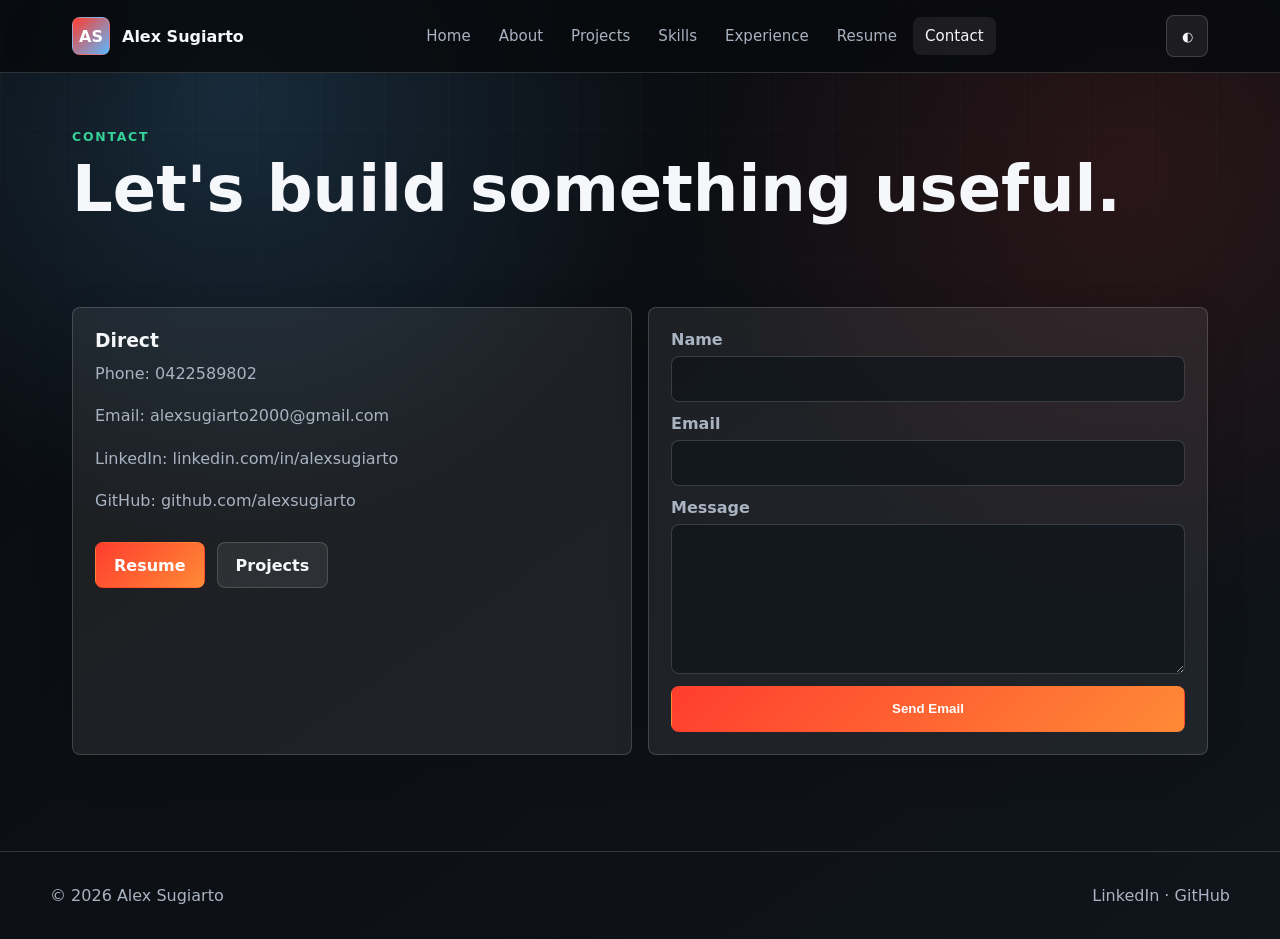
==== contact.html @ 31aed3fa "Add files via upload" ====
<!doctype html>
<html lang="en" data-theme="dark">
<head><meta charset="utf-8"><meta name="viewport" content="width=device-width, initial-scale=1"><title>Contact | Alex Sugiarto</title><link rel="stylesheet" href="assets/styles.css"></head>
<body>
  <header class="site-header"><nav class="nav"><a class="brand" href="index.html"><span class="brand-mark">AS</span><span>Alex Sugiarto</span></a><div class="nav-links"><a href="index.html">Home</a><a href="about.html">About</a><a href="projects/index.html">Projects</a><a href="skills.html">Skills</a><a href="experience.html">Experience</a><a href="resume.html">Resume</a><a class="active" href="contact.html">Contact</a></div><div class="nav-actions"><button class="icon-btn" data-theme-toggle aria-label="Toggle theme">◐</button><button class="menu-btn" data-menu-toggle aria-label="Open menu">☰</button></div></nav></header>
  <main class="page">
    <p class="eyebrow reveal">Contact</p><h1 class="page-title reveal">Let's build something useful.</h1>
    <section class="grid two section reveal">
      <div class="card">
        <h3>Direct</h3>
        <p>Phone: <a href="tel:+61422589802">0422589802</a></p>
        <p>Email: <a href="mailto:alexsugiarto2000@gmail.com">alexsugiarto2000@gmail.com</a></p>
        <p>LinkedIn: <a href="https://linkedin.com/in/alexsugiarto">linkedin.com/in/alexsugiarto</a></p>
        <p>GitHub: <a href="https://github.com/alexsugiarto">github.com/alexsugiarto</a></p>
        <div class="button-row"><a class="btn primary" href="assets/Alex_Sugiarto_Resume.pdf" download>Resume</a><a class="btn" href="projects/index.html">Projects</a></div>
      </div>
      <form class="card contact-form" data-contact-form>
        <label class="field">Name<input name="name" autocomplete="name" required></label>
        <label class="field">Email<input name="email" type="email" autocomplete="email" required></label>
        <label class="field">Message<textarea name="message" required></textarea></label>
        <button class="btn primary" type="submit">Send Email</button>
      </form>
    </section>
  </main>
  <footer class="footer"><div class="footer-inner"><span>© 2026 Alex Sugiarto</span><span><a href="https://linkedin.com/in/alexsugiarto">LinkedIn</a> · <a href="https://github.com/alexsugiarto">GitHub</a></span></div></footer><script src="assets/main.js"></script>
</body></html>
---- assets/styles.css ----
:root {
  color-scheme: dark;
  --bg: #080a0d;
  --bg-2: #10151b;
  --surface: rgba(255, 255, 255, 0.075);
  --surface-strong: rgba(255, 255, 255, 0.12);
  --text: #f5f7fb;
  --muted: #a9b3c1;
  --line: rgba(255, 255, 255, 0.16);
  --accent: #ff3d2e;
  --accent-2: #36d399;
  --accent-3: #5ab8ff;
  --shadow: 0 24px 70px rgba(0, 0, 0, 0.34);
  --radius: 8px;
  --max: 1180px;
  --font: Inter, ui-sans-serif, system-ui, -apple-system, BlinkMacSystemFont, "Segoe UI", sans-serif;
}

:root[data-theme="light"] {
  color-scheme: light;
  --bg: #f6f7f9;
  --bg-2: #ffffff;
  --surface: rgba(9, 18, 29, 0.062);
  --surface-strong: rgba(9, 18, 29, 0.1);
  --text: #111722;
  --muted: #53606f;
  --line: rgba(11, 22, 34, 0.16);
  --shadow: 0 24px 70px rgba(28, 39, 55, 0.14);
}

* { box-sizing: border-box; }

html {
  scroll-behavior: smooth;
}

body {
  margin: 0;
  font-family: var(--font);
  background:
    radial-gradient(circle at 18% 10%, rgba(90, 184, 255, 0.18), transparent 28rem),
    radial-gradient(circle at 88% 18%, rgba(255, 61, 46, 0.12), transparent 28rem),
    linear-gradient(145deg, var(--bg), var(--bg-2));
  color: var(--text);
  min-height: 100vh;
  letter-spacing: 0;
}

body::before {
  content: "";
  position: fixed;
  inset: 0;
  pointer-events: none;
  background-image:
    linear-gradient(rgba(255,255,255,0.035) 1px, transparent 1px),
    linear-gradient(90deg, rgba(255,255,255,0.035) 1px, transparent 1px);
  background-size: 64px 64px;
  mask-image: linear-gradient(to bottom, rgba(0,0,0,0.55), transparent 70%);
}

a { color: inherit; text-decoration: none; }

img, svg { max-width: 100%; display: block; }

.site-header {
  position: sticky;
  top: 0;
  z-index: 20;
  backdrop-filter: blur(18px);
  background: color-mix(in srgb, var(--bg) 82%, transparent);
  border-bottom: 1px solid var(--line);
}

.nav {
  max-width: var(--max);
  margin: 0 auto;
  min-height: 72px;
  padding: 0 22px;
  display: flex;
  align-items: center;
  justify-content: space-between;
  gap: 18px;
}

.brand {
  display: inline-flex;
  align-items: center;
  gap: 12px;
  font-weight: 800;
  white-space: nowrap;
}

.brand-mark {
  width: 38px;
  height: 38px;
  display: grid;
  place-items: center;
  border: 1px solid var(--line);
  background: linear-gradient(135deg, var(--accent), var(--accent-3));
  color: #fff;
  border-radius: 8px;
  box-shadow: var(--shadow);
}

.nav-links {
  display: flex;
  align-items: center;
  gap: 4px;
}

.nav-links a {
  padding: 10px 12px;
  border-radius: 8px;
  color: var(--muted);
  font-size: 0.94rem;
}

.nav-links a:hover,
.nav-links a.active {
  color: var(--text);
  background: var(--surface);
}

.nav-actions {
  display: flex;
  gap: 8px;
  align-items: center;
}

.icon-btn,
.menu-btn {
  width: 42px;
  height: 42px;
  border: 1px solid var(--line);
  background: var(--surface);
  color: var(--text);
  border-radius: 8px;
  display: grid;
  place-items: center;
  cursor: pointer;
}

.menu-btn { display: none; }

.page {
  max-width: var(--max);
  margin: 0 auto;
  padding: 56px 22px 96px;
}

.hero {
  display: grid;
  grid-template-columns: minmax(0, 1.04fr) minmax(320px, 0.96fr);
  gap: clamp(28px, 5vw, 72px);
  align-items: center;
  min-height: calc(100vh - 90px);
  padding-top: 16px;
}

.eyebrow {
  color: var(--accent-2);
  text-transform: uppercase;
  font-size: 0.78rem;
  font-weight: 800;
  letter-spacing: 0.14em;
  margin: 0 0 14px;
}

h1, h2, h3, p { margin-top: 0; }

h1 {
  font-size: clamp(3rem, 9vw, 7.4rem);
  line-height: 0.92;
  margin-bottom: 20px;
}

.title-line {
  color: var(--muted);
  font-size: clamp(1.15rem, 2.2vw, 1.55rem);
  margin-bottom: 24px;
}

.lead {
  color: var(--muted);
  font-size: 1.08rem;
  line-height: 1.72;
  max-width: 70ch;
}

.hero-actions,
.button-row {
  display: flex;
  flex-wrap: wrap;
  gap: 12px;
  margin-top: 28px;
}

.btn {
  display: inline-flex;
  align-items: center;
  justify-content: center;
  gap: 10px;
  min-height: 46px;
  padding: 0 18px;
  border-radius: 8px;
  border: 1px solid var(--line);
  color: var(--text);
  background: var(--surface);
  font-weight: 800;
  cursor: pointer;
  transition: transform 180ms ease, background 180ms ease, border-color 180ms ease;
}

.btn:hover {
  transform: translateY(-2px);
  background: var(--surface-strong);
}

.btn.primary {
  border-color: transparent;
  background: linear-gradient(135deg, var(--accent), #ff8a36);
  color: #fff;
}

.visual-stage {
  position: relative;
  min-height: 520px;
  display: grid;
  align-items: end;
}

.portrait-card {
  border: 1px solid var(--line);
  border-radius: var(--radius);
  overflow: hidden;
  background: linear-gradient(160deg, rgba(255,255,255,0.12), rgba(255,255,255,0.035));
  box-shadow: var(--shadow);
}

.portrait-card img,
.portrait-card svg {
  width: 100%;
  aspect-ratio: 4 / 5;
  object-fit: cover;
}

.telemetry {
  position: absolute;
  left: -18px;
  bottom: 34px;
  width: min(310px, 72%);
  border: 1px solid var(--line);
  border-radius: var(--radius);
  padding: 16px;
  background: color-mix(in srgb, var(--bg-2) 78%, transparent);
  backdrop-filter: blur(18px);
  box-shadow: var(--shadow);
}

.telemetry strong { display: block; margin-bottom: 8px; }

.meter {
  height: 7px;
  border-radius: 999px;
  background: var(--surface);
  overflow: hidden;
  margin: 10px 0;
}

.meter span {
  display: block;
  height: 100%;
  width: var(--value);
  background: linear-gradient(90deg, var(--accent), var(--accent-2), var(--accent-3));
}

.section {
  padding: 72px 0 0;
}

.section-head {
  display: flex;
  align-items: end;
  justify-content: space-between;
  gap: 24px;
  margin-bottom: 26px;
}

.section h2,
.page-title {
  font-size: clamp(2.05rem, 5vw, 4.4rem);
  line-height: 0.98;
  margin-bottom: 14px;
}

.section-copy {
  color: var(--muted);
  line-height: 1.7;
  max-width: 760px;
}

.grid {
  display: grid;
  gap: 16px;
}

.grid.two { grid-template-columns: repeat(2, minmax(0, 1fr)); }
.grid.three { grid-template-columns: repeat(3, minmax(0, 1fr)); }
.grid.four { grid-template-columns: repeat(4, minmax(0, 1fr)); }

.card {
  border: 1px solid var(--line);
  border-radius: var(--radius);
  background: var(--surface);
  padding: 22px;
  box-shadow: 0 12px 40px rgba(0,0,0,0.12);
}

.card h3 { margin-bottom: 10px; }

.card p,
.card li {
  color: var(--muted);
  line-height: 1.65;
}

.snapshot {
  display: grid;
  grid-template-columns: repeat(3, minmax(0, 1fr));
  gap: 12px;
}

.snapshot span {
  min-height: 74px;
  border: 1px solid var(--line);
  border-radius: 8px;
  background: var(--surface);
  padding: 14px;
  display: flex;
  align-items: end;
  font-weight: 800;
}

.project-card {
  display: grid;
  min-height: 300px;
  overflow: hidden;
  padding: 0;
}

.project-card .project-art {
  min-height: 155px;
  background: linear-gradient(135deg, rgba(255,61,46,0.24), rgba(90,184,255,0.2));
  border-bottom: 1px solid var(--line);
  display: grid;
  place-items: center;
}

.project-card .project-body {
  padding: 20px;
}

.mini-art {
  width: 100%;
  aspect-ratio: 16 / 9;
  border: 1px solid var(--line);
  border-radius: 8px;
  overflow: hidden;
  margin-bottom: 16px;
  background: var(--surface);
}

.mini-art svg {
  width: 100%;
  height: 100%;
}

.tag-list {
  display: flex;
  flex-wrap: wrap;
  gap: 8px;
  margin-top: 16px;
}

.tag {
  border: 1px solid var(--line);
  background: var(--surface);
  padding: 7px 9px;
  border-radius: 999px;
  color: var(--muted);
  font-size: 0.82rem;
}

.timeline {
  position: relative;
  display: grid;
  gap: 16px;
}

.timeline::before {
  content: "";
  position: absolute;
  left: 14px;
  top: 10px;
  bottom: 10px;
  width: 2px;
  background: var(--line);
}

.timeline-item {
  position: relative;
  padding-left: 46px;
}

.timeline-item::before {
  content: "";
  position: absolute;
  left: 6px;
  top: 22px;
  width: 18px;
  height: 18px;
  border-radius: 999px;
  background: var(--accent);
  box-shadow: 0 0 0 8px color-mix(in srgb, var(--accent) 22%, transparent);
}

.gallery {
  display: grid;
  grid-template-columns: 1.3fr 0.7fr;
  gap: 14px;
}

.gallery-main,
.gallery-thumb {
  border: 1px solid var(--line);
  border-radius: var(--radius);
  background: var(--surface);
  overflow: hidden;
}

.gallery-main svg,
.gallery-thumb svg {
  width: 100%;
  height: 100%;
}

.gallery-main {
  min-height: 420px;
}

.gallery-stack {
  display: grid;
  gap: 14px;
}

.gallery-thumb {
  min-height: 132px;
  cursor: pointer;
}

.skill-card {
  position: relative;
  overflow: hidden;
}

.skill-card::after {
  content: "";
  position: absolute;
  inset: auto 0 0 0;
  height: 4px;
  background: linear-gradient(90deg, var(--accent), var(--accent-2), var(--accent-3));
  transform: scaleX(var(--level, 0.8));
  transform-origin: left;
}

.resume-frame {
  width: 100%;
  min-height: 720px;
  border: 1px solid var(--line);
  border-radius: var(--radius);
  background: var(--surface);
}

.contact-form {
  display: grid;
  gap: 12px;
}

.field {
  display: grid;
  gap: 7px;
  color: var(--muted);
  font-weight: 700;
}

input, textarea {
  width: 100%;
  border: 1px solid var(--line);
  border-radius: 8px;
  background: color-mix(in srgb, var(--bg-2) 72%, transparent);
  color: var(--text);
  min-height: 46px;
  padding: 12px 13px;
  font: inherit;
}

textarea {
  min-height: 150px;
  resize: vertical;
}

.footer {
  border-top: 1px solid var(--line);
  padding: 34px 22px;
  color: var(--muted);
}

.footer-inner {
  max-width: var(--max);
  margin: 0 auto;
  display: flex;
  justify-content: space-between;
  gap: 18px;
  flex-wrap: wrap;
}

.reveal {
  opacity: 0;
  transform: translateY(22px);
  transition: opacity 650ms ease, transform 650ms ease;
}

.reveal.in-view {
  opacity: 1;
  transform: translateY(0);
}

@media (max-width: 980px) {
  .hero,
  .grid.two,
  .grid.three,
  .grid.four,
  .gallery {
    grid-template-columns: 1fr;
  }

  .visual-stage {
    min-height: auto;
  }

  .telemetry {
    position: relative;
    left: auto;
    bottom: auto;
    width: 100%;
    margin-top: 12px;
  }

  .snapshot {
    grid-template-columns: repeat(2, minmax(0, 1fr));
  }

  .nav-links {
    position: fixed;
    inset: 72px 12px auto;
    display: none;
    flex-direction: column;
    align-items: stretch;
    padding: 10px;
    border: 1px solid var(--line);
    border-radius: 8px;
    background: var(--bg-2);
    box-shadow: var(--shadow);
  }

  .nav-links.open {
    display: flex;
  }

  .menu-btn { display: grid; }
}

@media (max-width: 620px) {
  .page { padding-top: 34px; }
  .snapshot { grid-template-columns: 1fr; }
  .section-head { display: block; }
  .hero-actions .btn,
  .button-row .btn { width: 100%; }
  .gallery-main { min-height: 300px; }
}

@media (prefers-reduced-motion: reduce) {
  *, *::before, *::after {
    animation-duration: 0.01ms !important;
    transition-duration: 0.01ms !important;
    scroll-behavior: auto !important;
  }
}
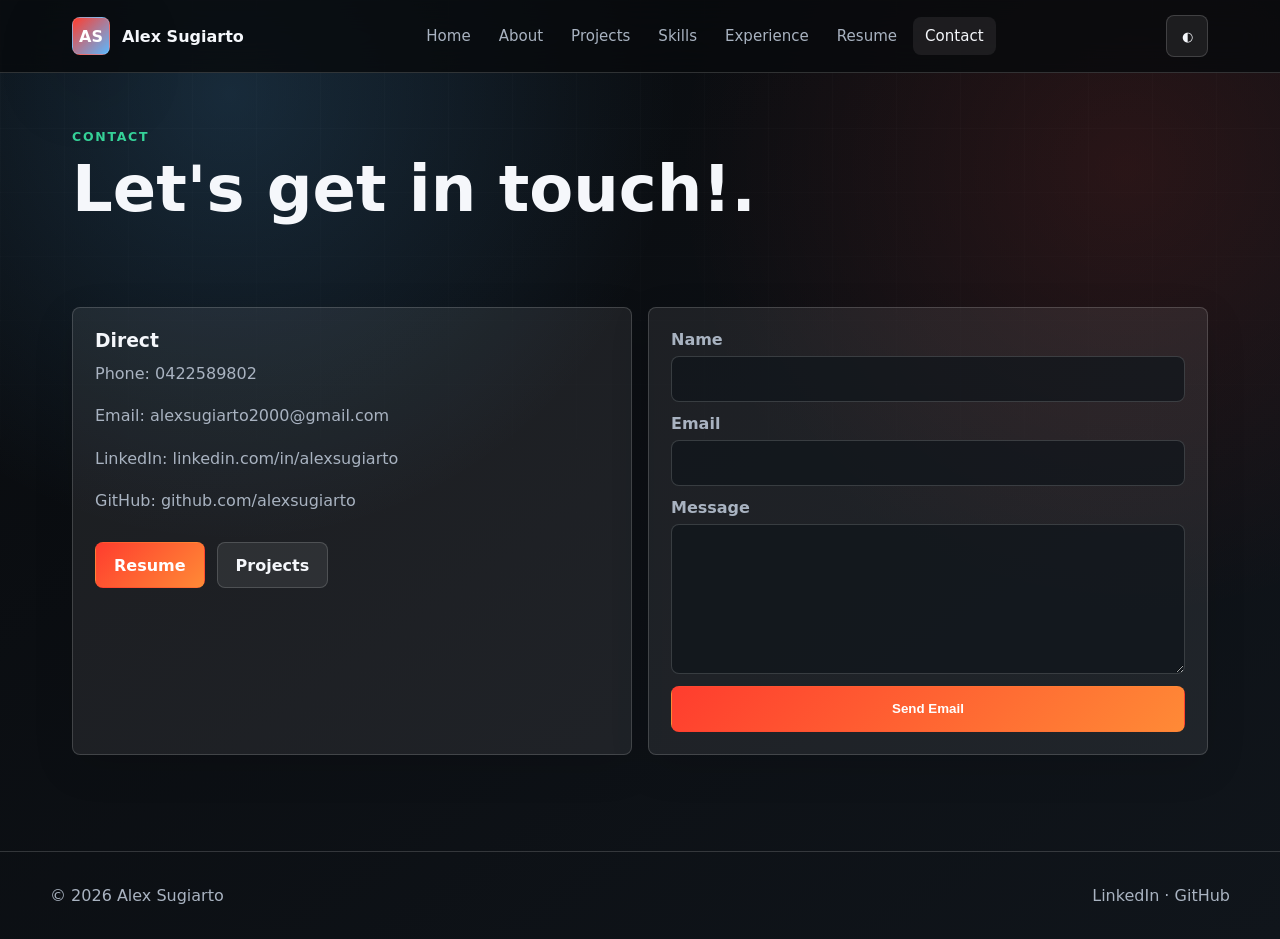
==== commit 11c901d7: "Update contact page heading for clarity" ====
--- a/contact.html
+++ b/contact.html
@@ -4,7 +4,7 @@
 <body>
   <header class="site-header"><nav class="nav"><a class="brand" href="index.html"><span class="brand-mark">AS</span><span>Alex Sugiarto</span></a><div class="nav-links"><a href="index.html">Home</a><a href="about.html">About</a><a href="projects/index.html">Projects</a><a href="skills.html">Skills</a><a href="experience.html">Experience</a><a href="resume.html">Resume</a><a class="active" href="contact.html">Contact</a></div><div class="nav-actions"><button class="icon-btn" data-theme-toggle aria-label="Toggle theme">◐</button><button class="menu-btn" data-menu-toggle aria-label="Open menu">☰</button></div></nav></header>
   <main class="page">
-    <p class="eyebrow reveal">Contact</p><h1 class="page-title reveal">Let's build something useful.</h1>
+    <p class="eyebrow reveal">Contact</p><h1 class="page-title reveal">Let's get in touch!.</h1>
     <section class="grid two section reveal">
       <div class="card">
         <h3>Direct</h3>
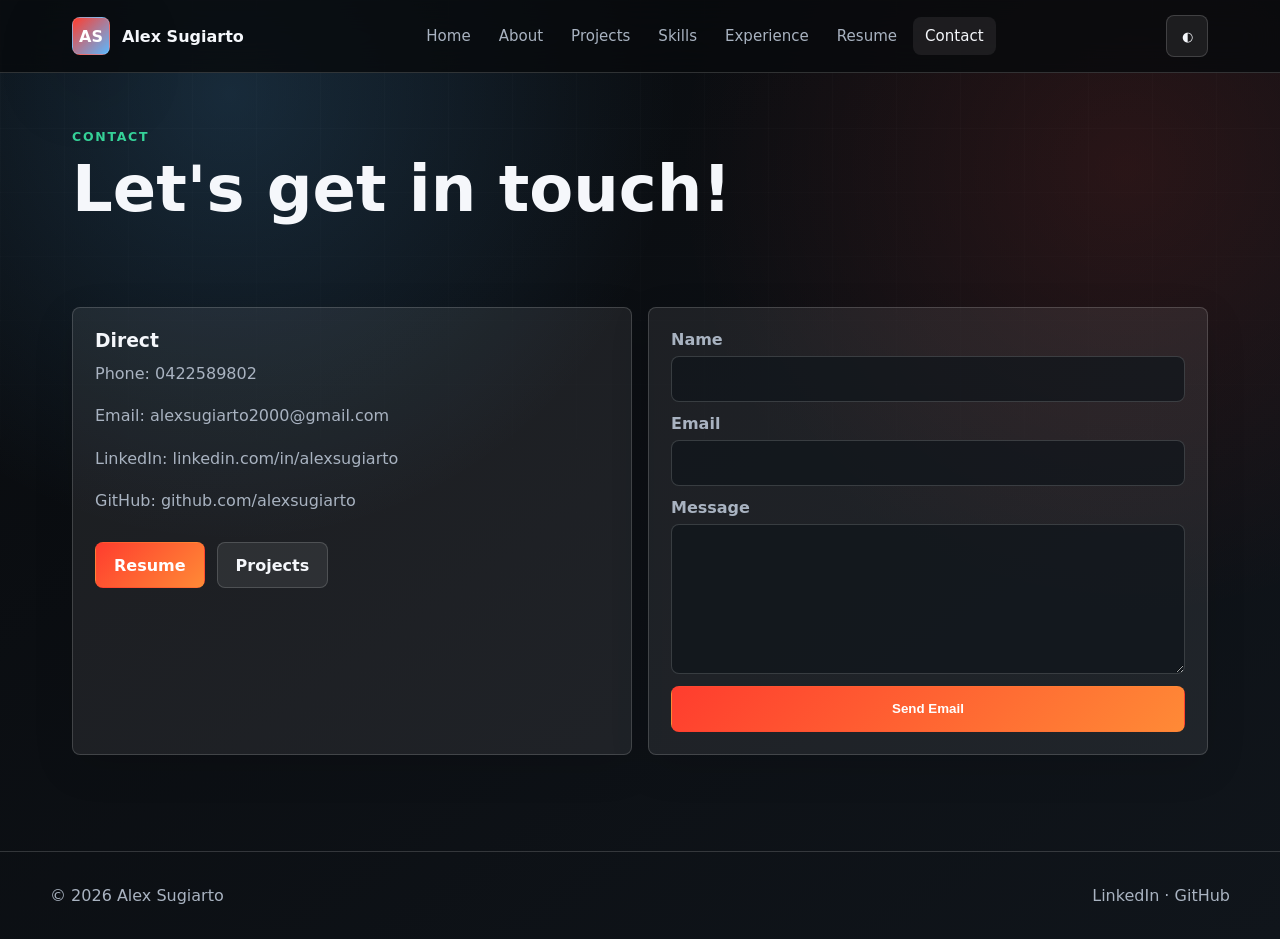
==== commit 8e89b600: "Update contact.html" ====
--- a/contact.html
+++ b/contact.html
@@ -4,7 +4,7 @@
 <body>
   <header class="site-header"><nav class="nav"><a class="brand" href="index.html"><span class="brand-mark">AS</span><span>Alex Sugiarto</span></a><div class="nav-links"><a href="index.html">Home</a><a href="about.html">About</a><a href="projects/index.html">Projects</a><a href="skills.html">Skills</a><a href="experience.html">Experience</a><a href="resume.html">Resume</a><a class="active" href="contact.html">Contact</a></div><div class="nav-actions"><button class="icon-btn" data-theme-toggle aria-label="Toggle theme">◐</button><button class="menu-btn" data-menu-toggle aria-label="Open menu">☰</button></div></nav></header>
   <main class="page">
-    <p class="eyebrow reveal">Contact</p><h1 class="page-title reveal">Let's get in touch!.</h1>
+    <p class="eyebrow reveal">Contact</p><h1 class="page-title reveal">Let's get in touch!</h1>
     <section class="grid two section reveal">
       <div class="card">
         <h3>Direct</h3>
